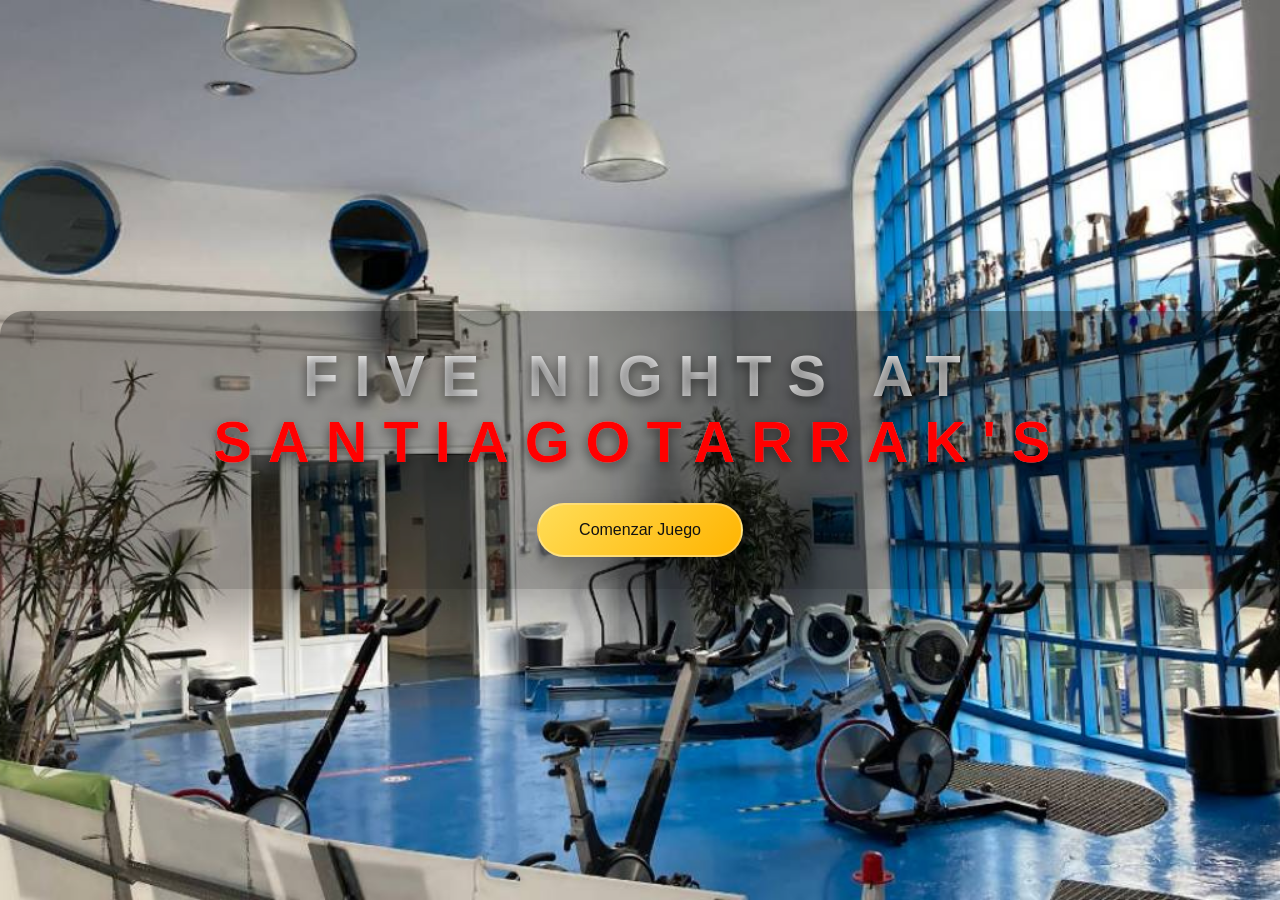
==== index.html @ 752d0ca0 "primer commit bueno" ====
<!DOCTYPE html>
    <head>
        <meta charset="UTF-8">
        <title>FIVE NIGHTS AT SANTIAGOTARRAK'S</title>
        <link rel="stylesheet" href="style.css">
    </head>
    <body id="bodyMenu">
        <div id="contenidoMenu">
            <h1 id="tituloMenu">FIVE NIGHTS AT <span style="color: red;">SANTIAGOTARRAK'S</span></h1>
            <button id="botonMenu" onclick="window.location.href='juego.html'">Comenzar Juego</button>
        </div>
        <audio id="menuMusic" src="source/audio/menuMusic.mp3" loop preload="auto"></audio>
        <div id="menuFade"></div>
        <script src="script.js"></script>
    </body>
</html>
---- style.css ----
html, body {
  margin: 0;
  padding: 0;
  overflow: hidden;
}

#bodyMenu{
  position: relative;
  background-image: url("source/img/oficina.jpg");
  background-size: cover;
  background-repeat: no-repeat;
  background-position: center center;
  display: flex;
  justify-content: center;
  align-items: center;
  height: 100vh;
  text-align: center;
  animation: menuShakeBg 0.75s ease-in-out infinite;
}

#contenidoMenu{
  position: relative;
  z-index: 2;
  text-align: center;
  padding: 32px 36px;
  border-radius: 24px;
  background: rgba(0,0,0,0.35);
  box-shadow: 0 18px 60px rgba(0,0,0,0.35);
}

#tituloMenu{
  font-family: 'Arial Black', 'Segoe UI', sans-serif;
  font-size: clamp(2.6rem, 4.5vw, 4.5rem);
  color: #fff;
  margin: 0 0 28px;
  letter-spacing: 0.28em;
  text-transform: uppercase;
  text-shadow: 0 4px 12px rgba(0,0,0,0.55);
  background: linear-gradient(135deg, #f7f7f7 0%, #d8d8d8 100%);
  -webkit-background-clip: text;
  background-clip: text;
  color: transparent;
}

#botonMenu{
  padding: 16px 40px;
  font-size: 1rem;
  color: #111;
  background: linear-gradient(135deg, #ffdd57, #ffb400);
  border: 2px solid rgba(255,255,255,0.3);
  border-radius: 999px;
  cursor: pointer;
  transition: transform 0.2s ease, box-shadow 0.2s ease, background 0.2s ease;
  box-shadow: 0 12px 24px rgba(0,0,0,0.25);
  backdrop-filter: blur(6px);
}

#botonMenu:hover{
  transform: translateY(-2px);
  background: linear-gradient(135deg, #ffd86d, #ffcb00);
  box-shadow: 0 16px 28px rgba(0,0,0,0.32);
}

#menuFade{
  position: fixed;
  inset: 0;
  background: black;
  opacity: 0;
  pointer-events: none;
  transition: opacity 0.375s ease;
  z-index: 1;
}

@keyframes menuShakeBg{
  0%, 100% {
    background-position: center center;
  }
  10%, 30%, 50%, 70%, 90% {
    background-position: calc(50% - 2px) 50%;
  }
  20%, 40%, 60%, 80% {
    background-position: calc(50% + 2px) 50%;
  }
}

#bodyCuerpo{
  background: black;
  color: white;
  height: 100vh;
  display: flex;
  justify-content: center;
  align-items: center;
}

#noche1{
  font-size: 3em;
  animation: fadeOut 2s ease-in-out 1s forwards;
}

#noche2{
  font-size: 3em;
  animation: fadeOut 2s ease-in-out 1s forwards;
}

#transicion{
  font-size: 3em;
  color: white;
  z-index: 10;
  position: absolute;
  top: 50%;
  left: 50%;
  transform: translate(-50%, -50%);
  text-align: center;
}

#cameraPanel{
  position: fixed;
  top: 50%;
  right: 20px;
  transform: translateY(-50%);
  display: none;
  flex-direction: column;
  gap: 10px;
  background: rgba(0, 0, 0, 0.65);
  padding: 14px;
  border-radius: 14px;
  box-shadow: 0 0 24px rgba(0, 0, 0, 0.4);
  z-index: 10;
}
#reloj{
  position: fixed;
  top: 20px;
  right: 20px;
  color: white;
  font-size: 2em;
  font-weight: bold;
  text-shadow: 0 0 10px rgba(0,0,0,0.8);
  z-index: 11;
}
#cameraFade{
  position: fixed;
  inset: 0;
  background: black;
  opacity: 0;
  pointer-events: none;
  transition: opacity 0.4s ease;
  z-index: 9;
}

.camButton{
  width: 130px;
  background: rgba(255, 255, 255, 0.95);
  color: #111;
  border: none;
  border-radius: 10px;
  font-weight: 700;
  text-transform: uppercase;
  padding: 10px 12px;
  cursor: pointer;
  transition: transform 0.2s ease, background 0.2s ease;
}

.camButton:hover{
  transform: translateX(-3px);
  background: white;
}

@keyframes fadeOut{
  to{
    opacity: 0;
  }
}
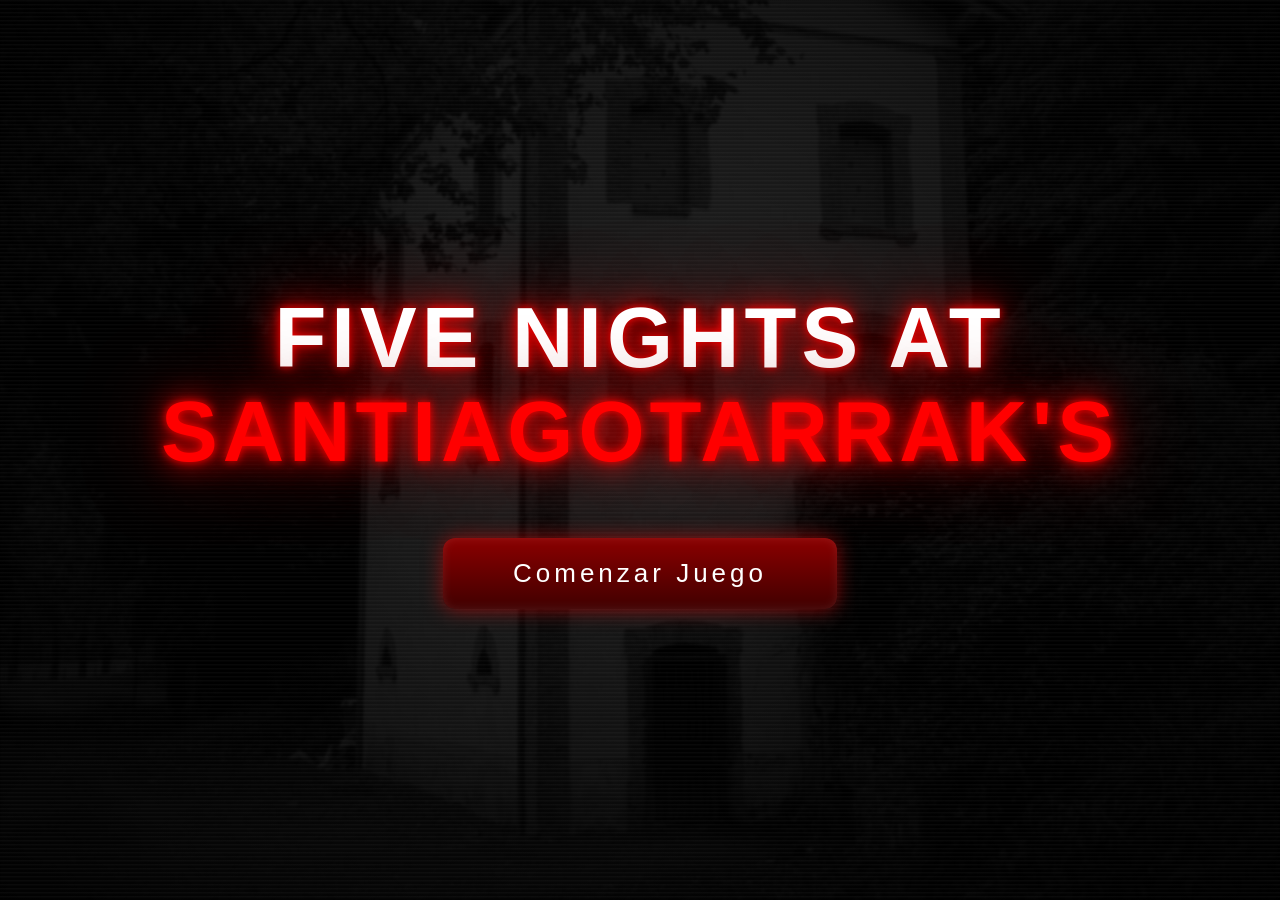
==== commit 5e3a201f: "Cambio tocho Cambio completo he quitado toda la funcionalidad para rehacerlo, estaba muy mal" ====
--- a/index.html
+++ b/index.html
@@ -5,12 +5,17 @@
         <link rel="stylesheet" href="style.css">
     </head>
     <body id="bodyMenu">
+        <img
+            id="background"
+            src="source/img/cam01.jpg"
+        >
+        <div id="darkOverlay"></div>
+        <div id="scanlines"></div>
         <div id="contenidoMenu">
             <h1 id="tituloMenu">FIVE NIGHTS AT <span style="color: red;">SANTIAGOTARRAK'S</span></h1>
             <button id="botonMenu" onclick="window.location.href='juego.html'">Comenzar Juego</button>
         </div>
         <audio id="menuMusic" src="source/audio/menuMusic.mp3" loop preload="auto"></audio>
-        <div id="menuFade"></div>
         <script src="script.js"></script>
     </body>
 </html>
--- a/style.css
+++ b/style.css
@@ -1,172 +1,481 @@
-html, body {
-  margin: 0;
-  padding: 0;
-  overflow: hidden;
-}
+/* ========================= */
+/* RESET */
+/* ========================= */
+
+*{
+    margin:0;
+    padding:0;
+    box-sizing:border-box;
+    font-family:Arial, Helvetica, sans-serif;
+}
+
+/* ========================= */
+/* BODY */
+/* ========================= */
 
 #bodyMenu{
-  position: relative;
-  background-image: url("source/img/oficina.jpg");
-  background-size: cover;
-  background-repeat: no-repeat;
-  background-position: center center;
-  display: flex;
-  justify-content: center;
-  align-items: center;
-  height: 100vh;
-  text-align: center;
-  animation: menuShakeBg 0.75s ease-in-out infinite;
-}
+    width:100%;
+    height:100vh;
+
+    overflow:hidden;
+
+    background:black;
+
+    display:flex;
+    justify-content:center;
+    align-items:center;
+
+    position:relative;
+}
+
+/* ========================= */
+/* FONDO */
+/* ========================= */
+
+#background{
+
+    position:absolute;
+
+    width:100%;
+    height:100%;
+
+    object-fit:cover;
+
+    opacity:0.35;
+
+    filter:
+    grayscale(100%)
+    blur(1px)
+    brightness(0.6);
+
+    transition:1s;
+}
+
+/* ========================= */
+/* OSCURECEDOR */
+/* ========================= */
+
+#darkOverlay{
+
+    position:absolute;
+
+    width:100%;
+    height:100%;
+
+    background:
+    radial-gradient(
+        circle,
+        rgba(0,0,0,0.2),
+        rgba(0,0,0,0.92)
+    );
+}
+
+/* ========================= */
+/* SCANLINES */
+/* ========================= */
+
+#scanlines{
+
+    position:absolute;
+
+    width:100%;
+    height:100%;
+
+    pointer-events:none;
+
+    background:
+    repeating-linear-gradient(
+        to bottom,
+        rgba(255,255,255,0.03) 0px,
+        rgba(255,255,255,0.03) 1px,
+        transparent 2px,
+        transparent 4px
+    );
+
+    animation: scanMove 8s linear infinite;
+}
+
+/* ========================= */
+/* CONTENIDO */
+/* ========================= */
 
 #contenidoMenu{
-  position: relative;
-  z-index: 2;
-  text-align: center;
-  padding: 32px 36px;
-  border-radius: 24px;
-  background: rgba(0,0,0,0.35);
-  box-shadow: 0 18px 60px rgba(0,0,0,0.35);
-}
+
+    position:relative;
+
+    z-index:10;
+
+    text-align:center;
+}
+
+/* ========================= */
+/* TEXTO PEQUEÑO */
+/* ========================= */
+
+#smallText{
+
+    color:rgba(255,255,255,0.5);
+
+    letter-spacing:5px;
+
+    margin-bottom:15px;
+
+    font-size:14px;
+}
+
+/* ========================= */
+/* TITULO */
+/* ========================= */
 
 #tituloMenu{
-  font-family: 'Arial Black', 'Segoe UI', sans-serif;
-  font-size: clamp(2.6rem, 4.5vw, 4.5rem);
-  color: #fff;
-  margin: 0 0 28px;
-  letter-spacing: 0.28em;
-  text-transform: uppercase;
-  text-shadow: 0 4px 12px rgba(0,0,0,0.55);
-  background: linear-gradient(135deg, #f7f7f7 0%, #d8d8d8 100%);
-  -webkit-background-clip: text;
-  background-clip: text;
-  color: transparent;
-}
+
+    color:white;
+
+    font-size:85px;
+
+    max-width:1200px;
+
+    line-height:1.1;
+
+    letter-spacing:5px;
+
+    text-shadow:
+    0 0 10px red,
+    0 0 30px red,
+    0 0 80px darkred;
+
+    animation: flickerText 2s infinite;
+}
+
+#tituloMenu span{
+
+    color:red;
+}
+
+/* ========================= */
+/* SUBTITULO */
+/* ========================= */
+
+#subtitulo{
+
+    margin-top:20px;
+
+    color:rgba(255,255,255,0.6);
+
+    letter-spacing:10px;
+
+    font-size:18px;
+}
+
+/* ========================= */
+/* BOTON */
+/* ========================= */
 
 #botonMenu{
-  padding: 16px 40px;
-  font-size: 1rem;
-  color: #111;
-  background: linear-gradient(135deg, #ffdd57, #ffb400);
-  border: 2px solid rgba(255,255,255,0.3);
-  border-radius: 999px;
-  cursor: pointer;
-  transition: transform 0.2s ease, box-shadow 0.2s ease, background 0.2s ease;
-  box-shadow: 0 12px 24px rgba(0,0,0,0.25);
-  backdrop-filter: blur(6px);
+
+    margin-top:60px;
+
+    padding:
+    20px
+    70px;
+
+    border:none;
+
+    border-radius:12px;
+
+    background:
+    linear-gradient(
+        to bottom,
+        #8b0000,
+        #400000
+    );
+
+    color:white;
+
+    font-size:26px;
+
+    letter-spacing:4px;
+
+    cursor:pointer;
+
+    transition:0.25s;
+
+    box-shadow:
+    0 0 20px rgba(255,0,0,0.5),
+    inset 0 0 10px rgba(255,255,255,0.1);
 }
 
 #botonMenu:hover{
-  transform: translateY(-2px);
-  background: linear-gradient(135deg, #ffd86d, #ffcb00);
-  box-shadow: 0 16px 28px rgba(0,0,0,0.32);
-}
-
-#menuFade{
-  position: fixed;
-  inset: 0;
-  background: black;
-  opacity: 0;
-  pointer-events: none;
-  transition: opacity 0.375s ease;
-  z-index: 1;
-}
-
-@keyframes menuShakeBg{
-  0%, 100% {
-    background-position: center center;
-  }
-  10%, 30%, 50%, 70%, 90% {
-    background-position: calc(50% - 2px) 50%;
-  }
-  20%, 40%, 60%, 80% {
-    background-position: calc(50% + 2px) 50%;
-  }
-}
+
+    transform:
+    scale(1.08);
+
+    box-shadow:
+    0 0 40px red,
+    0 0 80px darkred;
+}
+
+#botonMenu:active{
+
+    transform:
+    scale(0.96);
+}
+
+/* ========================= */
+/* ANIMACIONES */
+/* ========================= */
+
+@keyframes flickerText{
+
+    0%{
+        opacity:1;
+    }
+
+    5%{
+        opacity:0.92;
+    }
+
+    10%{
+        opacity:1;
+    }
+
+    15%{
+        opacity:0.85;
+    }
+
+    20%{
+        opacity:1;
+    }
+
+    100%{
+        opacity:1;
+    }
+}
+
+@keyframes scanMove{
+
+    from{
+        transform:translateY(0);
+    }
+
+    to{
+        transform:translateY(10px);
+    }
+}
+
+/* ========================= */
+/* BODY GAME */
+/* ========================= */
 
 #bodyCuerpo{
-  background: black;
-  color: white;
-  height: 100vh;
-  display: flex;
-  justify-content: center;
-  align-items: center;
-}
-
-#noche1{
-  font-size: 3em;
-  animation: fadeOut 2s ease-in-out 1s forwards;
-}
-
-#noche2{
-  font-size: 3em;
-  animation: fadeOut 2s ease-in-out 1s forwards;
-}
-
-#transicion{
-  font-size: 3em;
-  color: white;
-  z-index: 10;
-  position: absolute;
-  top: 50%;
-  left: 50%;
-  transform: translate(-50%, -50%);
-  text-align: center;
-}
+
+    width:100%;
+    height:100vh;
+
+    overflow:hidden;
+
+    background:black;
+
+    position:relative;
+}
+
+/* ========================= */
+/* CAMARA */
+/* ========================= */
+
+#cameraView{
+
+    position:absolute;
+
+    width:100%;
+    height:100%;
+
+    object-fit:cover;
+
+    filter:
+    brightness(0.6)
+    contrast(1.15)
+    grayscale(20%);
+
+    transition:
+    opacity 0.2s;
+}
+
+/* ========================= */
+/* NOISE */
+/* ========================= */
+
+#cameraNoise{
+
+    position:absolute;
+
+    width:100%;
+    height:100%;
+
+    pointer-events:none;
+
+    opacity:0.08;
+
+    background:
+    repeating-linear-gradient(
+        to bottom,
+        rgba(255,255,255,0.03) 0px,
+        rgba(255,255,255,0.03) 2px,
+        transparent 2px,
+        transparent 4px
+    );
+
+    animation:
+    noiseMove 0.2s infinite;
+}
+
+/* ========================= */
+/* HUD */
+/* ========================= */
+
+#hudTop{
+
+    position:absolute;
+
+    top:20px;
+    right:30px;
+
+    z-index:20;
+}
+
+#reloj{
+
+    color:white;
+
+    font-size:40px;
+
+    letter-spacing:4px;
+
+    text-shadow:
+    0 0 10px white;
+}
+
+/* ========================= */
+/* PANEL CAMARAS */
+/* ========================= */
 
 #cameraPanel{
-  position: fixed;
-  top: 50%;
-  right: 20px;
-  transform: translateY(-50%);
-  display: none;
-  flex-direction: column;
-  gap: 10px;
-  background: rgba(0, 0, 0, 0.65);
-  padding: 14px;
-  border-radius: 14px;
-  box-shadow: 0 0 24px rgba(0, 0, 0, 0.4);
-  z-index: 10;
-}
-#reloj{
-  position: fixed;
-  top: 20px;
-  right: 20px;
-  color: white;
-  font-size: 2em;
-  font-weight: bold;
-  text-shadow: 0 0 10px rgba(0,0,0,0.8);
-  z-index: 11;
-}
-#cameraFade{
-  position: fixed;
-  inset: 0;
-  background: black;
-  opacity: 0;
-  pointer-events: none;
-  transition: opacity 0.4s ease;
-  z-index: 9;
-}
+
+    position:absolute;
+
+    right:30px;
+    bottom:30px;
+
+    display:flex;
+
+    flex-direction:column;
+
+    gap:10px;
+
+    z-index:20;
+}
+
+/* ========================= */
+/* BOTONES */
+/* ========================= */
 
 .camButton{
-  width: 130px;
-  background: rgba(255, 255, 255, 0.95);
-  color: #111;
-  border: none;
-  border-radius: 10px;
-  font-weight: 700;
-  text-transform: uppercase;
-  padding: 10px 12px;
-  cursor: pointer;
-  transition: transform 0.2s ease, background 0.2s ease;
+
+    width:130px;
+
+    padding:14px;
+
+    border:none;
+
+    border-radius:8px;
+
+    background:
+    linear-gradient(
+        to bottom,
+        #222,
+        #111
+    );
+
+    color:white;
+
+    cursor:pointer;
+
+    font-size:17px;
+
+    letter-spacing:2px;
+
+    transition:0.15s;
+
+    border:
+    1px solid rgba(255,255,255,0.1);
+
+    box-shadow:
+    inset 0 0 10px rgba(255,255,255,0.03);
 }
 
 .camButton:hover{
-  transform: translateX(-3px);
-  background: white;
-}
-
-@keyframes fadeOut{
-  to{
-    opacity: 0;
-  }
+
+    background:darkred;
+
+    transform:scale(1.05);
+
+    box-shadow:
+    0 0 20px red;
+}
+
+.camButton.active{
+
+    background:red;
+
+    box-shadow:
+    0 0 25px red;
+}
+
+/* ========================= */
+/* NIGHT OVERLAY */
+/* ========================= */
+
+#nightOverlay{
+
+    position:fixed;
+
+    width:100%;
+    height:100%;
+
+    background:black;
+
+    z-index:999;
+
+    display:flex;
+
+    justify-content:center;
+    align-items:center;
+
+    transition:2s;
+}
+
+#nightText{
+
+    color:white;
+
+    font-size:90px;
+
+    letter-spacing:10px;
+
+    opacity:1;
+}
+
+/* ========================= */
+/* ANIMACIONES */
+/* ========================= */
+
+@keyframes noiseMove{
+
+    from{
+        transform:translateY(0);
+    }
+
+    to{
+        transform:translateY(10px);
+    }
 }
